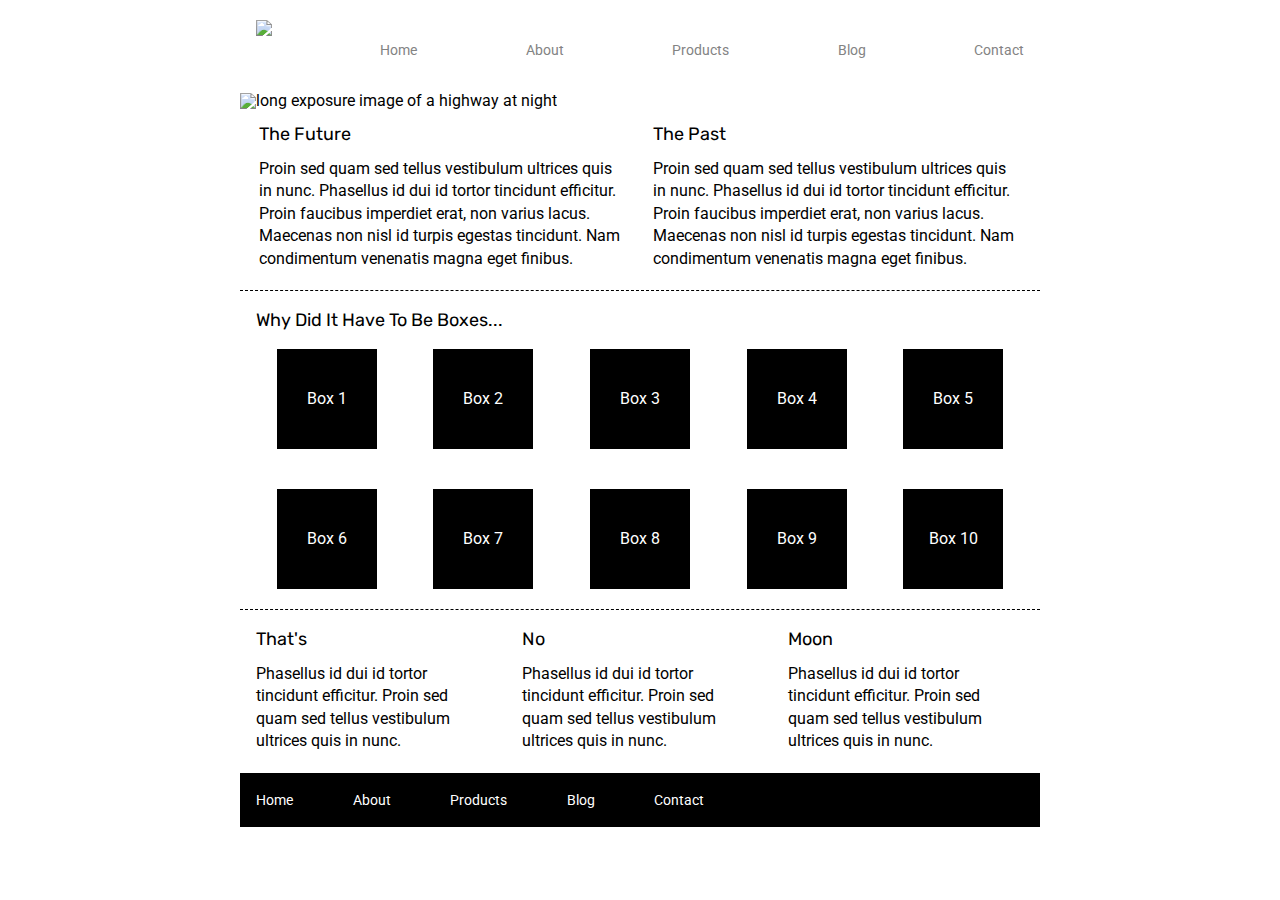
==== index.html @ 94cba5b2 "nav bar stylized" ====
<!doctype html>

<html lang="en">
<head>
  <meta charset="utf-8">

  <title>Sprint Challenge - Home</title>

  <link href="https://fonts.googleapis.com/css?family=Roboto|Rubik" rel="stylesheet">
  <link rel="stylesheet" href="css/index.css">

</head>

<body>



    <div class="container">
        <header>
            <nav class="navbarwithlogo">
                <img src="img/lambda-black.png">
                <a href="#"> Home</a> 
                <a href="#"> About</a> 
                <a href="#"> Products</a> 
                <a href="#"> Blog</a> 
                <a href="#"> Contact</a>
            </nav>
            <img src="img/jumbo.jpg" id="jumbo" alt="long exposure image of a highway at night">
        </header>






        <section class="top-content">
            <div class="text-container">
                <h2>The Future</h2>
                <p>Proin sed quam sed tellus vestibulum ultrices quis in nunc. Phasellus id dui id tortor tincidunt efficitur. Proin faucibus imperdiet erat, non varius lacus. Maecenas non nisl id turpis egestas tincidunt. Nam condimentum venenatis magna eget finibus.</p>
            </div>
            <div class="text-container">
                <h2>The Past</h2>
                <p>Proin sed quam sed tellus vestibulum ultrices quis in nunc. Phasellus id dui id tortor tincidunt efficitur. Proin faucibus imperdiet erat, non varius lacus. Maecenas non nisl id turpis egestas tincidunt. Nam condimentum venenatis magna eget finibus.</p>
            </div>
        </section>
        
        <section class="middle-content">
        
            <h2>Why Did It Have To Be Boxes...</h2>
            
            <div class="boxes">
                <div class="box">Box 1</div>
                <div class="box">Box 2</div>
                <div class="box">Box 3</div>
                <div class="box">Box 4</div>
                <div class="box">Box 5</div>
                <div class="box">Box 6</div>
                <div class="box">Box 7</div>
                <div class="box">Box 8</div>
                <div class="box">Box 9</div>
                <div class="box">Box 10</div>
            </div>
        
        </section>

        <section class="bottom-content">

            <div class="text-container">
                <h2>That's</h2>
                <p>Phasellus id dui id tortor tincidunt efficitur. Proin sed quam sed tellus vestibulum ultrices quis in nunc.</p>
            </div>
            <div class="text-container">
                <h2>No</h2>
                <p>Phasellus id dui id tortor tincidunt efficitur. Proin sed quam sed tellus vestibulum ultrices quis in nunc.</p>
            </div>
            <div class="text-container">
                <h2>Moon</h2>
                <p>Phasellus id dui id tortor tincidunt efficitur. Proin sed quam sed tellus vestibulum ultrices quis in nunc.</p>
            </div>

        </section>
        
        <footer>
            <nav>
                <a href="#">Home</a>
                <a href="#">About</a>
                <a href="#">Products</a>
                <a href="#">Blog</a>
                <a href="#">Contact</a>
            </nav>
        </footer>
    </div><!-- container -->        
</body>
</html>
---- css/index.css ----
/* http://meyerweb.com/eric/tools/css/reset/ 
   v2.0 | 20110126
   License: none (public domain)
*/

html, body, div, span, applet, object, iframe,
h1, h2, h3, h4, h5, h6, p, blockquote, pre,
a, abbr, acronym, address, big, cite, code,
del, dfn, em, img, ins, kbd, q, s, samp,
small, strike, strong, sub, sup, tt, var,
b, u, i, center,
dl, dt, dd, ol, ul, li,
fieldset, form, label, legend,
table, caption, tbody, tfoot, thead, tr, th, td,
article, aside, canvas, details, embed, 
figure, figcaption, footer, header, hgroup, 
menu, nav, output, ruby, section, summary,
time, mark, audio, video {
	margin: 0;
	padding: 0;
	border: 0;
	font-size: 100%;
	font: inherit;
	vertical-align: baseline;
}
/* HTML5 display-role reset for older browsers */
article, aside, details, figcaption, figure, 
footer, header, hgroup, menu, nav, section {
	display: block;
}
body {
	line-height: 1;
}
ol, ul {
	list-style: none;
}
blockquote, q {
	quotes: none;
}
blockquote:before, blockquote:after,
q:before, q:after {
	content: '';
	content: none;
}
table {
	border-collapse: collapse;
	border-spacing: 0;
}

* {
    box-sizing: border-box;
}

html, body {
    height: 100%;
    font-family: 'Roboto', sans-serif;
}
.navbarwithlogo{
    display: flex;
    justify-content: space-between;
    padding: 20px 2%;
    font-size: 14px;
}
.navbarwithlogo a{
    padding:3% 0% 0%;
    text-decoration: none;
    color:rgb(131, 131, 131);
    
}
.navbarwithlogo a:hover{
    text-decoration: none;
    color:black;
} 
#jumbo{
    margin:2% 0%;
}









h1, h2, h3, h4, h5 {
    font-size: 18px;
    margin-bottom: 15px;
    font-family: 'Rubik', sans-serif;
}

p {
    line-height: 1.4;
}

.container {
    width: 800px;
    margin: 0 auto;
}

.top-content {
    display: flex;
    flex-wrap: wrap;
    justify-content: space-evenly;
    margin-bottom: 20px;
    border-bottom: 1px dashed black;
}

.top-content .text-container {
    width: 48%;
    padding: 0 1%;
    padding-bottom: 20px;  
}

.middle-content {
    margin-bottom: 20px;
    border-bottom: 1px dashed black;
}

.middle-content h2 {
    padding: 0 2%;
    margin-bottom: 0;
}

.middle-content .boxes {
    display: flex;
    flex-wrap: wrap;
    justify-content: space-evenly;
}

.middle-content .boxes .box {
    width: 12.5%;
    height: 100px;
    background: black;
    margin: 20px 2.5%;
    color: white;
    display: flex;
    align-items: center;
    justify-content: center;
}

.bottom-content {
    display: flex;
    margin: 0 2% 20px;
    justify-content: space-around;
}

.bottom-content .text-container {
    padding-right: 4%;
}

.bottom-content .text-container:last-child {
    padding-right: 0;
}

footer {
    width: 100%;
    background: black;
}

footer nav {
    width: 60%;
    display: flex;
    justify-content: space-between;
    align-items: center;
    padding: 20px 2%;
    font-size: 14px;
}

footer nav a {
    color: white;
    text-decoration: none;
}
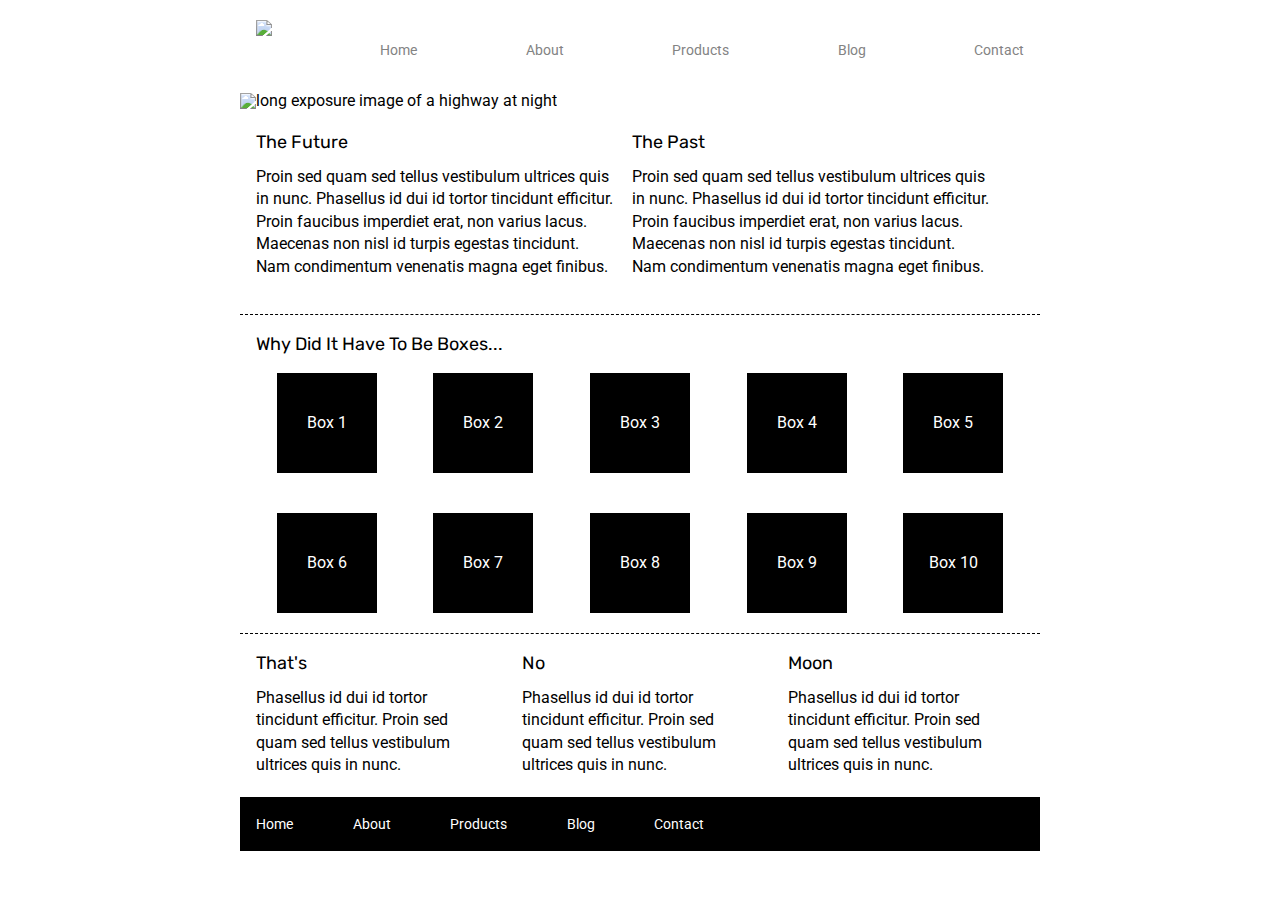
==== commit 0b45ff93: "about page ui with flex" ====
--- a/index.html
+++ b/index.html
@@ -1,14 +1,11 @@
 <!doctype html>
-
 <html lang="en">
 <head>
   <meta charset="utf-8">
-
   <title>Sprint Challenge - Home</title>
-
   <link href="https://fonts.googleapis.com/css?family=Roboto|Rubik" rel="stylesheet">
   <link rel="stylesheet" href="css/index.css">
-
+</head>
 </head>
 
 <body>
@@ -16,6 +13,7 @@
 
 
     <div class="container">
+
         <header>
             <nav class="navbarwithlogo">
                 <img src="img/lambda-black.png">
@@ -62,9 +60,7 @@
             </div>
         
         </section>
-
         <section class="bottom-content">
-
             <div class="text-container">
                 <h2>That's</h2>
                 <p>Phasellus id dui id tortor tincidunt efficitur. Proin sed quam sed tellus vestibulum ultrices quis in nunc.</p>
@@ -77,7 +73,6 @@
                 <h2>Moon</h2>
                 <p>Phasellus id dui id tortor tincidunt efficitur. Proin sed quam sed tellus vestibulum ultrices quis in nunc.</p>
             </div>
-
         </section>
         
         <footer>
--- a/css/index.css
+++ b/css/index.css
@@ -101,8 +101,23 @@
 .top-content {
     display: flex;
     flex-wrap: wrap;
-    justify-content: space-evenly;
-    margin-bottom: 20px;
+    margin-bottom:20px;
+    border-bottom: 1px dashed black;
+    padding:1% 1% 2%;
+}
+.about-middle-content{
+    display:flex;
+    justify-content: space-around;
+  
+}
+.middle-content-left{
+    padding-bottom:2%;
+    margin:2%;
+    border-bottom: 1px dashed black;
+}
+.middle-content-right{
+    padding-bottom:2%;
+    margin:2%;
     border-bottom: 1px dashed black;
 }
 
@@ -144,6 +159,21 @@
     margin: 0 2% 20px;
     justify-content: space-around;
 }
+.about-bottom-content{
+    display:flex;
+    justify-content: space-around;
+  
+}
+.bottom-content-left{
+    padding-bottom:2%;
+    margin:0% 2% 0%;
+    border-bottom: 1px dashed black;
+}
+.bottom-content-right{
+    padding-bottom:2%;
+    margin:0% 2% 0%;
+    border-bottom: 1px dashed black;
+}
 
 .bottom-content .text-container {
     padding-right: 4%;
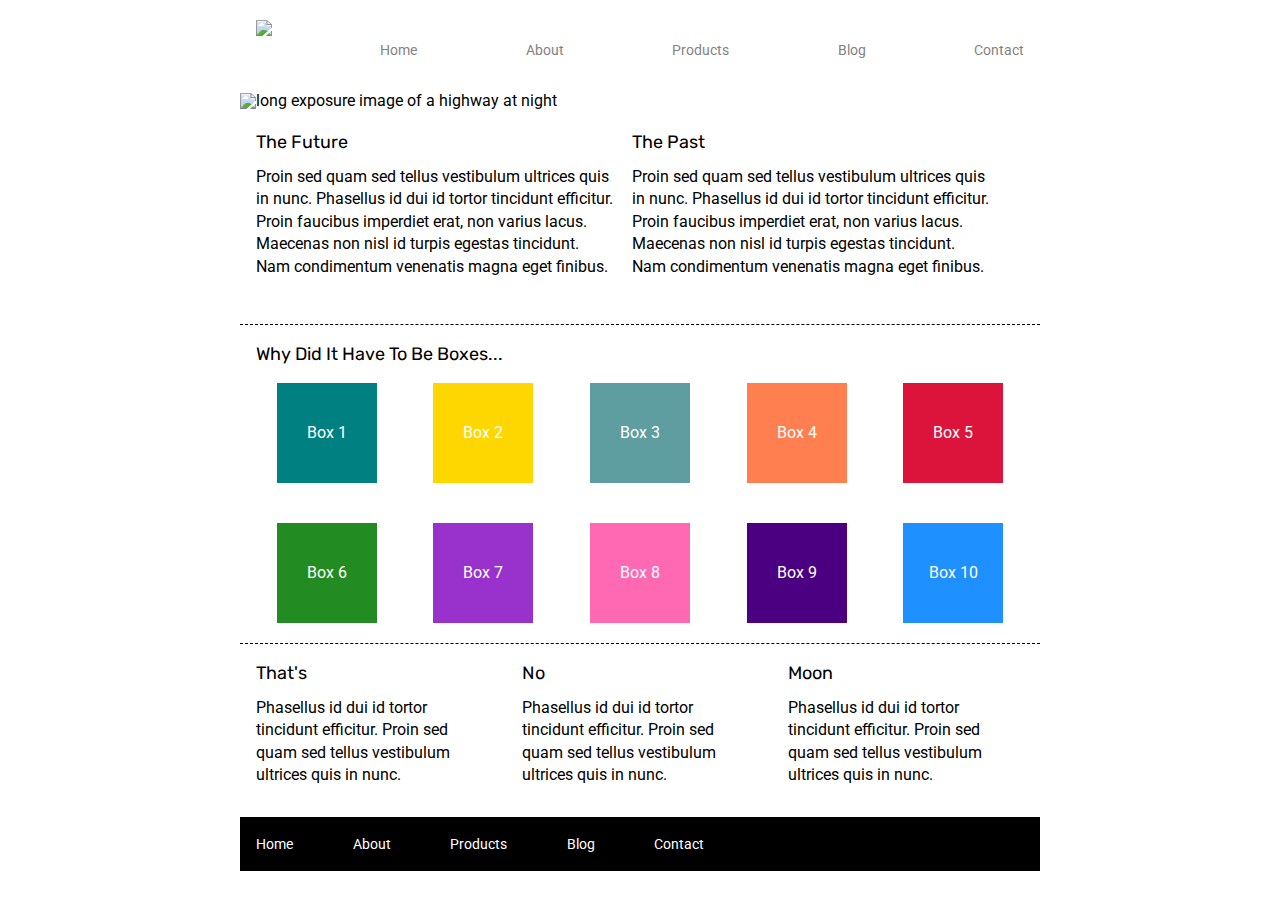
==== commit dc64ad3f: "finish the basic requirement" ====
--- a/index.html
+++ b/index.html
@@ -18,7 +18,7 @@
             <nav class="navbarwithlogo">
                 <img src="img/lambda-black.png">
                 <a href="#"> Home</a> 
-                <a href="#"> About</a> 
+                <a href="about.html"> About</a> 
                 <a href="#"> Products</a> 
                 <a href="#"> Blog</a> 
                 <a href="#"> Contact</a>
@@ -47,16 +47,16 @@
             <h2>Why Did It Have To Be Boxes...</h2>
             
             <div class="boxes">
-                <div class="box">Box 1</div>
-                <div class="box">Box 2</div>
-                <div class="box">Box 3</div>
-                <div class="box">Box 4</div>
-                <div class="box">Box 5</div>
-                <div class="box">Box 6</div>
-                <div class="box">Box 7</div>
-                <div class="box">Box 8</div>
-                <div class="box">Box 9</div>
-                <div class="box">Box 10</div>
+                <div class="box1">Box 1</div>
+                <div class="box2">Box 2</div>
+                <div class="box3">Box 3</div>
+                <div class="box4">Box 4</div>
+                <div class="box5">Box 5</div>
+                <div class="box6">Box 6</div>
+                <div class="box7">Box 7</div>
+                <div class="box8">Box 8</div>
+                <div class="box9">Box 9</div>
+                <div class="box10">Box 10</div>
             </div>
         
         </section>
@@ -78,7 +78,7 @@
         <footer>
             <nav>
                 <a href="#">Home</a>
-                <a href="#">About</a>
+                <a href="about.html">About</a>
                 <a href="#">Products</a>
                 <a href="#">Blog</a>
                 <a href="#">Contact</a>
--- a/css/index.css
+++ b/css/index.css
@@ -83,14 +83,18 @@
 
 
 
-h1, h2, h3, h4, h5 {
+h1, h2, h4, h5 {
     font-size: 18px;
     margin-bottom: 15px;
     font-family: 'Rubik', sans-serif;
 }
+h3{
+    padding:10px 0;
+}
 
 p {
     line-height: 1.4;
+    margin-bottom:10px;
 }
 
 .container {
@@ -104,6 +108,18 @@
     margin-bottom:20px;
     border-bottom: 1px dashed black;
     padding:1% 1% 2%;
+}
+#learnmore{
+    padding:1.5% 3%;
+    border:1px solid rgb(131, 131, 131);
+    border-radius: 8px;
+    text-decoration: none;
+    font-family: 'Rubik', sans-serif;
+    color:rgb(131, 131, 131);
+}
+#learnmore:hover{
+    color:black;
+    border:1px solid.black;
 }
 .about-middle-content{
     display:flex;
@@ -143,16 +159,17 @@
     justify-content: space-evenly;
 }
 
-.middle-content .boxes .box {
+.middle-content .boxes div {
     width: 12.5%;
     height: 100px;
-    background: black;
     margin: 20px 2.5%;
     color: white;
     display: flex;
     align-items: center;
     justify-content: center;
 }
+.box1 {background:teal;}.box2 {background:gold;}.box3 {background:cadetblue;}.box4 {background:coral;}.box5 {background:crimson;}
+.box6 {background:forestgreen;}.box7 {background:darkorchid;}.box8 {background:hotpink;}.box9 {background:indigo;}.box10 {background:dodgerblue;}
 
 .bottom-content {
     display: flex;
@@ -200,4 +217,7 @@
 footer nav a {
     color: white;
     text-decoration: none;
+}
+.letswork{
+    margin:2%;
 }